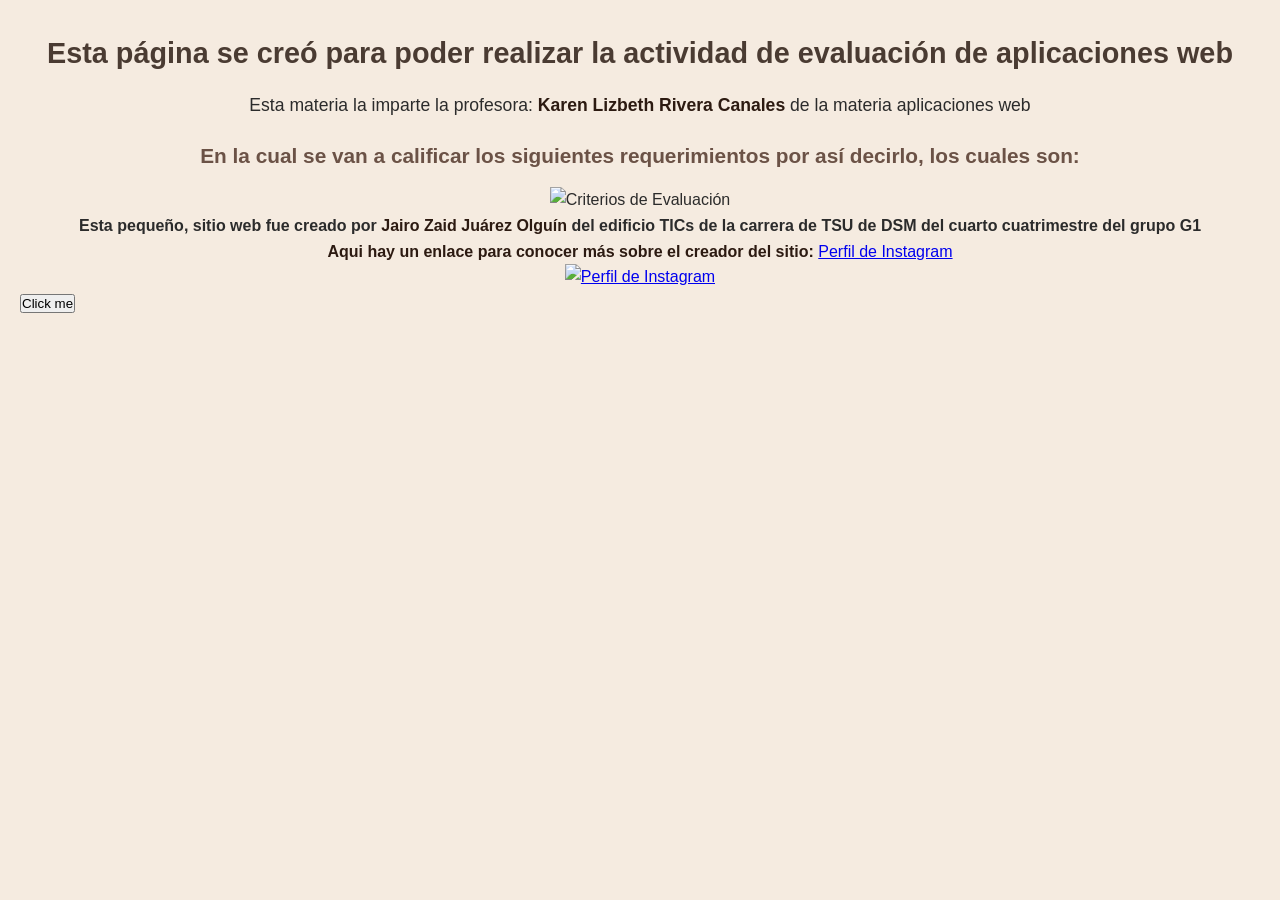
==== HTML/index.html @ 3955c980 "feat: implementa estructura inicial de la página principal" ====
<!DOCTYPE html>
<html lang="es">
<head>
    <meta charset="UTF-8">
    <meta name="viewport" content="width=device-width, initial-scale=1.0">
    <title>Idea profesor linux</title>
    <link href="../CSS/style_index.css" rel="stylesheet">
</head>
<div align="center">
     

    <h2>Esta página se creó para poder realizar la actividad de evaluación de aplicaciones web</h2>
    
    <p>Esta materia la imparte la profesora: <b>Karen Lizbeth Rivera Canales</b> de la materia aplicaciones web</p>
    
    <h3>En la cual se van a calificar los siguientes requerimientos por así decirlo, los cuales son:</h3>

    <img src="../IMAGENES/ru.png" alt="Criterios de Evaluación" title="Esta es la rúbrica de evaluación de la materia">
    <h4>Esta pequeño, sitio web fue creado por <b>Jairo Zaid Juárez Olguín</b> del edificio TICs de la carrera de TSU de DSM del cuarto cuatrimestre del grupo G1 </h4>
    <b>Aqui hay un enlace para conocer más sobre el creador del sitio:</b> <a href="https://www.instagram.com/jairo_juarez07?stkn=eWI1YjF5bTRqM3B2" target="_blank">Perfil de Instagram</a>
</div>
<div align="center">
        <a href="https://www.instagram.com/jairo_juarez07?stkn=eWI1YjF5bTRqM3B2" target="_blank">
            <img src="../IMAGENES/insta.webp" title="Perfil de Instagram" alt="Perfil de Instagram" >
        </a>
</div>
   <button >Click me</button>
</body>
</html>
---- CSS/style_index.css ----
* {
    box-sizing: border-box;
    margin: 0;
    padding: 0;
}

body {
    font-family: 'Segoe UI', Tahoma, Geneva, Verdana, sans-serif;
    background-color: #f5ebe0;
    color: #2b2b2b;
    line-height: 1.6;
    padding: 30px 20px;
}

h2 {
    color: #4a3b32;
    font-size: 1.8rem;
    margin-bottom: 15px;
}

h3 {
    color: #6b5246;
    font-size: 1.3rem;
    margin-top: 20px;
    margin-bottom: 15px;
}

p {
    font-size: 1.1rem;
    margin-bottom: 15px;
}

b {
    color: #2c1a11;
}
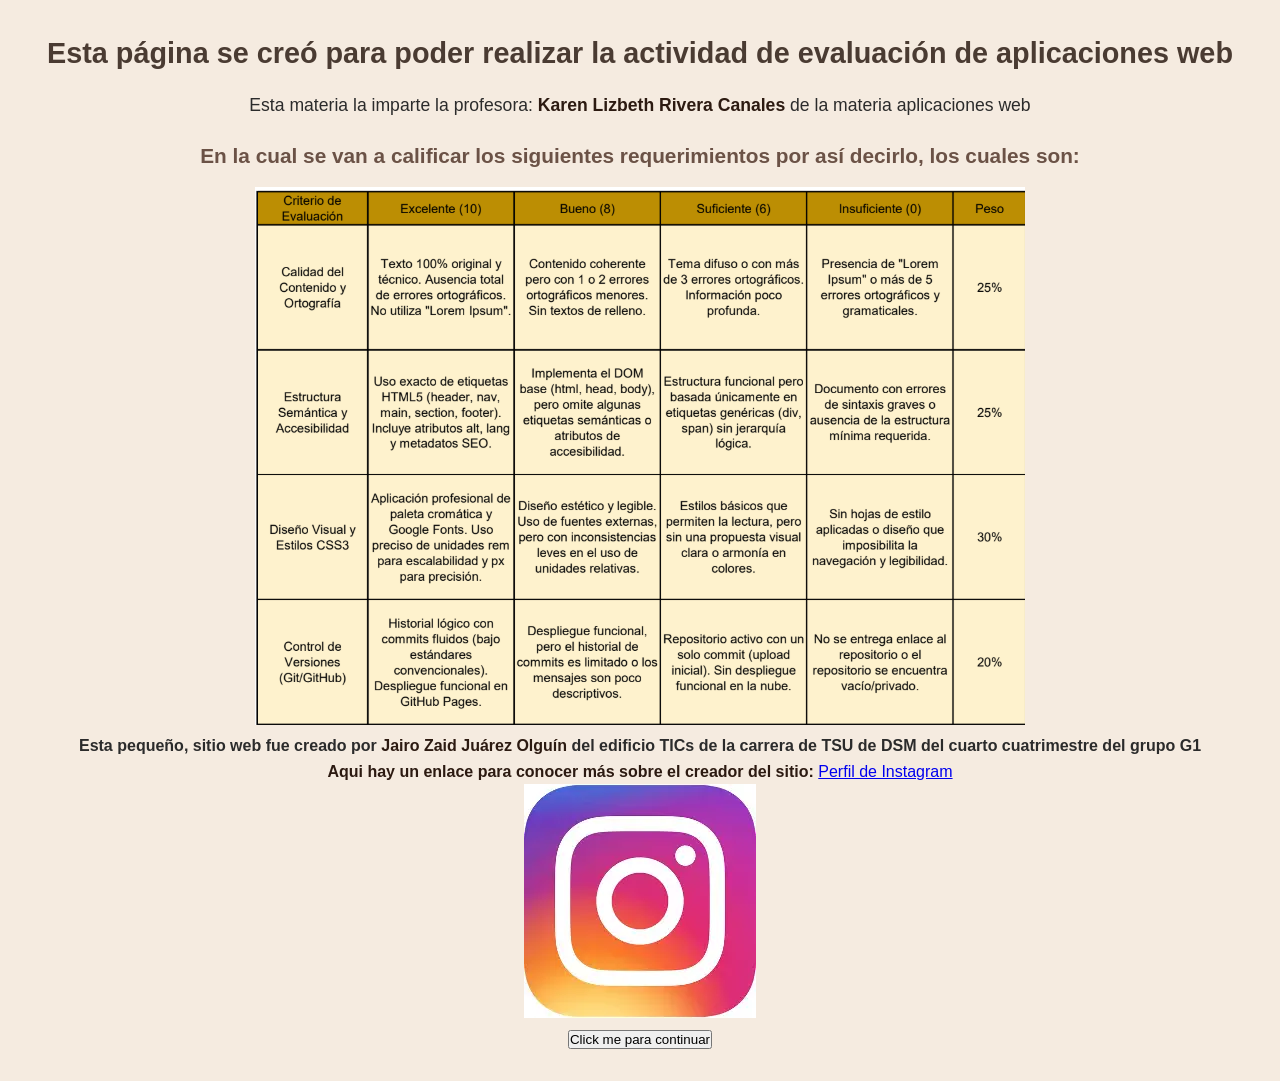
==== commit d6e1dc3b: "feat: actualiza estructura de las páginas" ====
--- a/HTML/index.html
+++ b/HTML/index.html
@@ -23,7 +23,11 @@
         <a href="https://www.instagram.com/jairo_juarez07?stkn=eWI1YjF5bTRqM3B2" target="_blank">
             <img src="../IMAGENES/insta.webp" title="Perfil de Instagram" alt="Perfil de Instagram" >
         </a>
-</div>
-   <button >Click me</button>
+        <div>
+        <a href="apartado_1.html" class="boton-enlace"><button >Click me para continuar</button></a>
+        </div>
+</div> 
+
+   
 </body>
 </html>
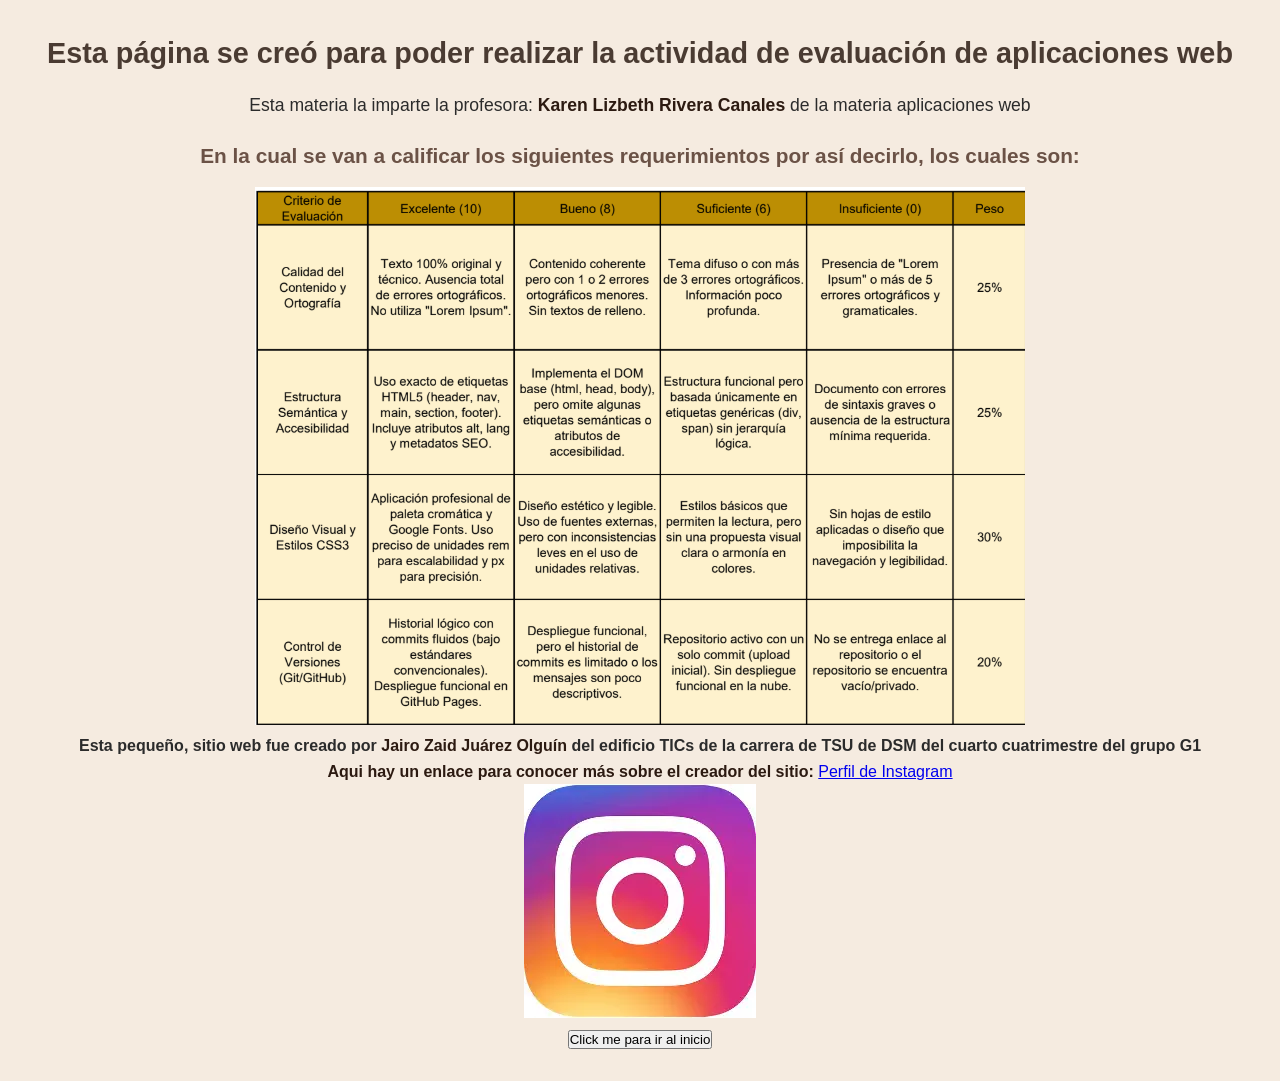
==== commit 5af7dee5: "feat: actualiza la página principal" ====
--- a/HTML/index.html
+++ b/HTML/index.html
@@ -24,7 +24,7 @@
             <img src="../IMAGENES/insta.webp" title="Perfil de Instagram" alt="Perfil de Instagram" >
         </a>
         <div>
-        <a href="apartado_1.html" class="boton-enlace"><button >Click me para continuar</button></a>
+        <a href="siguiente.html" class="boton-enlace"><button >Click me para ir al inicio</button></a>
         </div>
 </div> 
 
